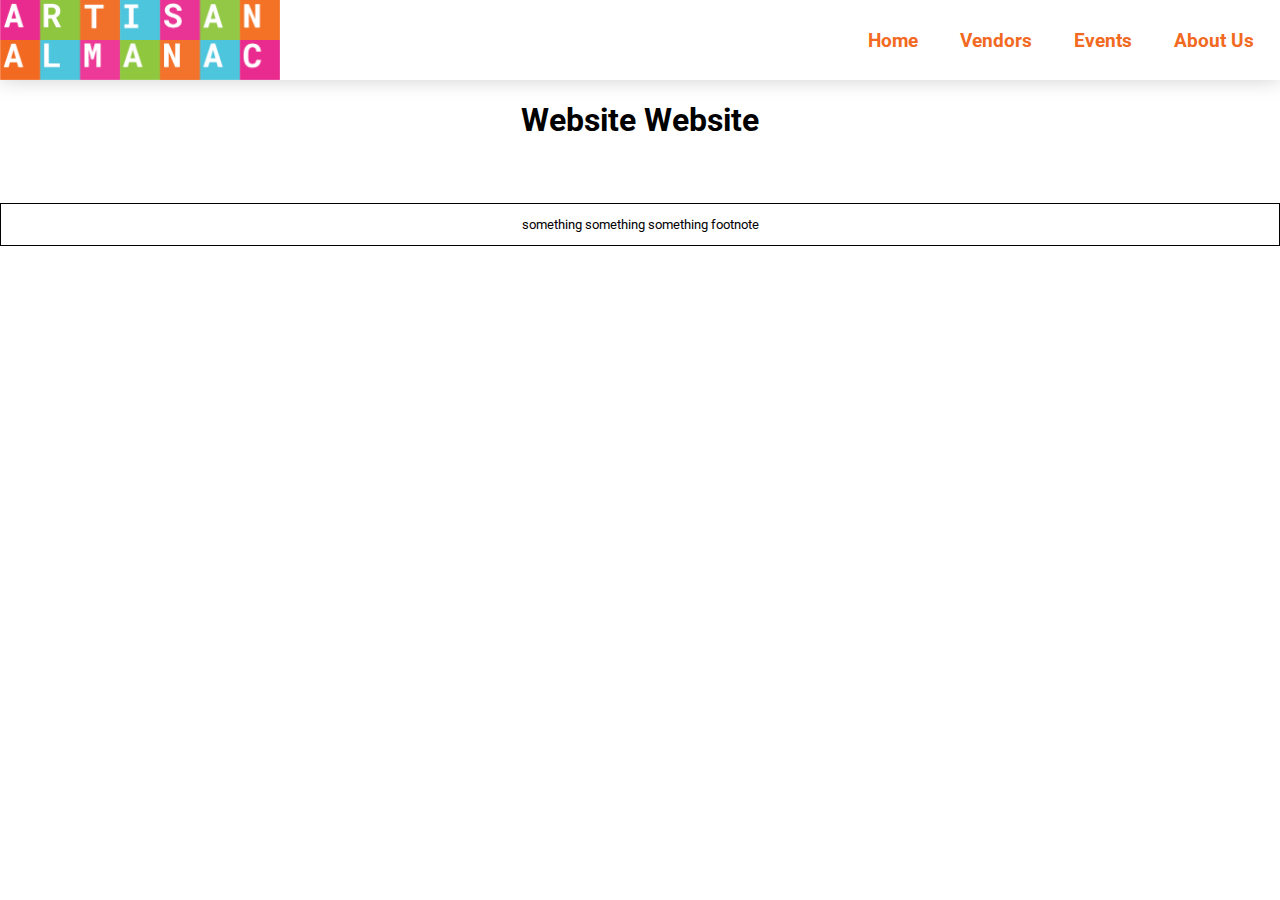
==== about.html @ 0b3cadd4 "Add files via upload" ====
<!DOCTYPE html>
<html lang="en">
  <head>
    <meta charset="UTF-8" />
    <meta name="viewport" content="width=device-width, initial-scale=1.0" />
    <meta http-equiv="X-UA-Compatible" content="ie=edge" />
    <title>Artisan Almanac | about</title>
    <link rel="stylesheet" href="styles.css" />
    <link rel="icon" href="" />
  </head>

  <body>
    <header>
      <a id="artisanlogo" href="index.html">
        <img
          src="artisanlogo.png"
          alt="The Artisan Almanac Logo"
          height="326"
          width="1140"
        />
      </a>
      <nav>
        <a href="index.html">Home</a>
        <a href="vendors.html">Vendors</a>
        <a href="events.html">Events</a>
        <a href="about.html">About Us</a>
      </nav>
    </header>

    <main>
      <h1>Website Website</h1>
    </main>
    <footer>
      <small>something something something footnote</small>
    </footer>
  </body>
</html>
---- styles.css ----
@import url("https://fonts.googleapis.com/css2?family=Roboto:ital,wght@0,100..900;1,100..900&display=swap");

:root {
  --pink: #E92A8F;
  --orange: #F26922;
  --green: #8EC63F;
  --blue: #4EC6DD;
}

* {
  box-sizing: border-box;
  font-family: "Roboto";
}

body {
  max-width: 100%;
  width: 100%;
  margin: 0;
}

h1 {
  margin-bottom: 4rem;
}

header {
  position: sticky;
  top: 0;
  max-width: 100%;
  width: 100%;
  height: 80px;
  margin: 0;
  /* padding-inline: 20px; */
  display: flex;
  justify-content: space-between;
  align-items: center;
  box-shadow: 0 0 20px #00000030;
  background-color: white;
  z-index: 1;
}

header img {
  width: auto;
  height: 100%;
  margin: 0;
  height: 100%;
  width: auto;
}

#artisanlogo {
  margin: 0;
  padding: 0;
  cursor: pointer;
  height: 80px;
  
}

nav {
  display: flex;
  align-self: center;
  justify-content: space-between;
  align-items: center;
  margin: 0;
  margin-right: 10px;
}

nav a {
  min-height: 100%;
  font-weight: 700;
  font-size: 1.2rem;
  color: var(--orange);
  text-decoration: none;
  /* background-color: var(--blue); */
  padding: 1rem;
  text-wrap:nowrap;
  margin-left: 10px ;
}

nav a:hover {
background-color: var(--orange);
color: white;
}

main {
  display: flex;
  /* height: 85vh; */
  width: 100%;
  max-width: 100%;
  justify-content: center;
  align-items: center;
}

#vendors-main {
  display: flex;
  flex-wrap: wrap;
  justify-content: center;
  width: 80%;
  /* border: 1px solid black; */
  margin: 0 auto;
  padding: 2%;
}

#pagetitle {
  margin: 0;
  height: auto;
  padding: 0;
  border: 0;
  border: 0px solid black;
}
#vendorlist {
  width: 100%;
  display: grid;
  grid-template-columns: 1fr 1fr 1fr;
  place-items: center;
  row-gap: 80px;
  column-gap: 30px;
  padding-top: 2rem;
}
#vendorListCard {
  height: 100%;
  border-radius: .5rem;
  padding: 1.5rem;
  width: 100%;
  display: flex;
  flex-direction: column;
  justify-content: top;
  align-items: center;
  box-shadow: 0 0 10px #00000030;
  /* margin-bottom: 30px; */
}

#vendorlist div img {
  position: relative;
  top: -80px;
  margin-bottom: -40px;
  height: 100px;
  width: 100px;
  background-color: #4EC6DD;
  border-radius: 100%;
}

#vendorlist div h3 {
  margin-top: 0px;
}

#socialLinks {
  gap: 10px;
  display: flex;
  justify-content: center;
}

button {
  border: 1px solid var(--orange);
  background-color: white;
  color: var(--orange);
  font-size: .8rem;
  font-weight: 700;
  padding: .8rem;
  cursor: pointer;
}

button:hover {
  background-color: #F26922;
  color: white;
}

aside {
  display: flex;
  flex-direction: column;
  align-items: left;
  padding-block: 1rem;
  width: 250px;
  /* border: 1px solid black; */
  background-color: #e9f6e8;
  margin: 0;
  padding-inline: 3rem;

}

#asideStickyDiv{
  position: sticky;
  top: 100px;
}

ul {
  padding-left: 0;
}

li {
  margin-block: 1.5rem;
  list-style: none;
  min-width: max-content;
}

#content{
  display: flex;
}

input {
  margin-right: 10px;
}

footer {
  display: flex;
  width: 100%;
  justify-content: center;
  border: 1px solid black;
  padding: 1%;
}
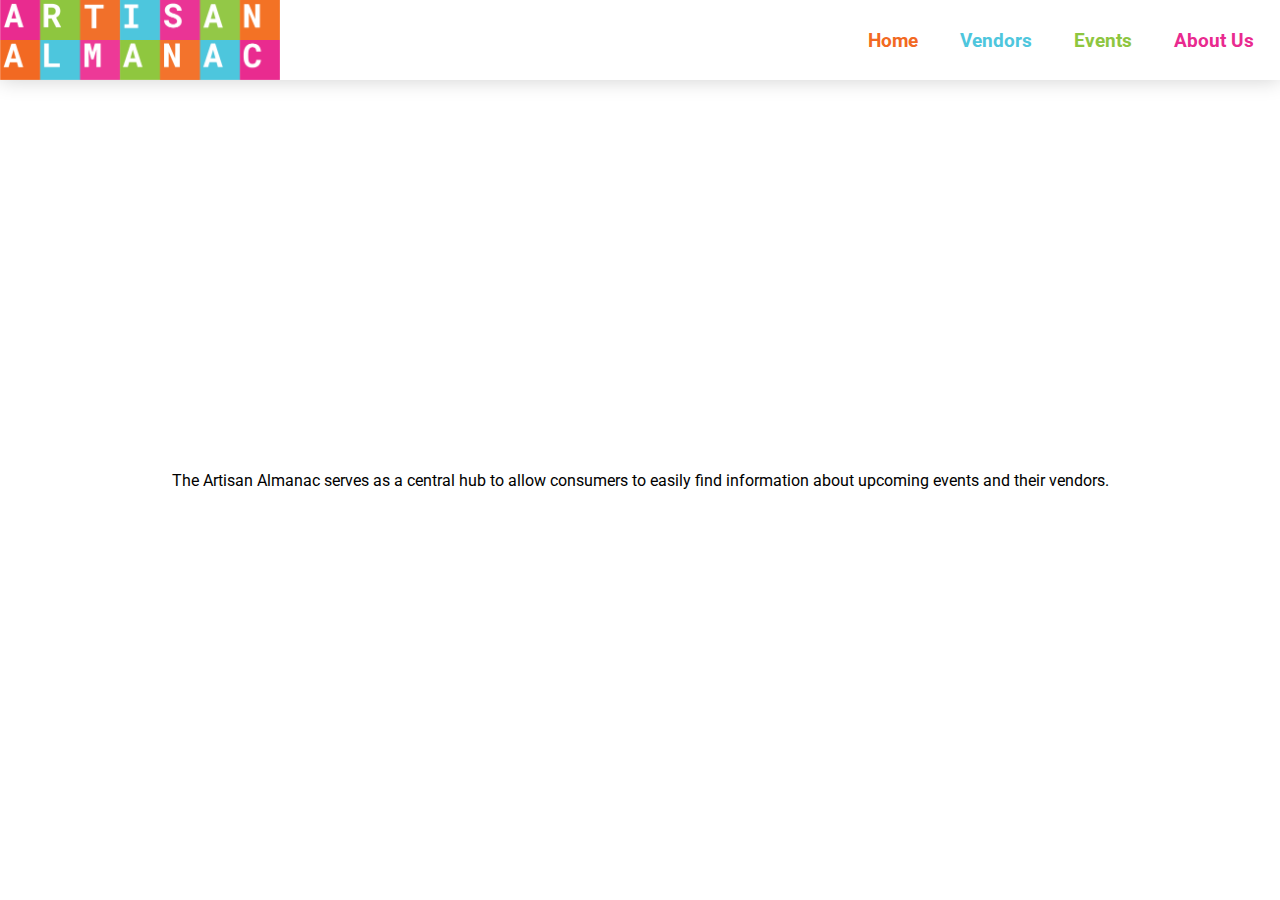
==== commit 7631620a: "Js functionality and style updates" ====
--- a/about.html
+++ b/about.html
@@ -6,7 +6,7 @@
     <meta http-equiv="X-UA-Compatible" content="ie=edge" />
     <title>Artisan Almanac | about</title>
     <link rel="stylesheet" href="styles.css" />
-    <link rel="icon" href="" />
+    <link rel="icon" href="ArtisanAlmanac_1_Logo.png" />
   </head>
 
   <body>
@@ -20,18 +20,18 @@
         />
       </a>
       <nav>
-        <a href="index.html">Home</a>
-        <a href="vendors.html">Vendors</a>
-        <a href="events.html">Events</a>
-        <a href="about.html">About Us</a>
+        <a href="index.html" id="orange">Home</a>
+        <a href="vendors.html" id="blue">Vendors</a>
+        <a href="events.html" id="green">Events</a>
+        <a href="about.html" id="pink">About Us</a>
       </nav>
     </header>
 
-    <main>
-      <h1>Website Website</h1>
+    <main id="abouttext">
+      <p>
+        The Artisan Almanac serves as a central hub to allow consumers to easily
+        find information about upcoming events and their vendors.
+      </p>
     </main>
-    <footer>
-      <small>something something something footnote</small>
-    </footer>
   </body>
 </html>
--- a/styles.css
+++ b/styles.css
@@ -1,10 +1,10 @@
 @import url("https://fonts.googleapis.com/css2?family=Roboto:ital,wght@0,100..900;1,100..900&display=swap");
 
 :root {
-  --pink: #E92A8F;
-  --orange: #F26922;
-  --green: #8EC63F;
-  --blue: #4EC6DD;
+  --pink: #e92a8f;
+  --orange: #f26922;
+  --green: #8ec63f;
+  --blue: #4ec6dd;
 }
 
 * {
@@ -20,6 +20,10 @@
 
 h1 {
   margin-bottom: 4rem;
+}
+
+h2 {
+  text-align: center;
 }
 
 header {
@@ -51,7 +55,6 @@
   padding: 0;
   cursor: pointer;
   height: 80px;
-  
 }
 
 nav {
@@ -67,26 +70,105 @@
   min-height: 100%;
   font-weight: 700;
   font-size: 1.2rem;
-  color: var(--orange);
   text-decoration: none;
   /* background-color: var(--blue); */
   padding: 1rem;
-  text-wrap:nowrap;
-  margin-left: 10px ;
-}
-
-nav a:hover {
-background-color: var(--orange);
-color: white;
+  text-wrap: nowrap;
+  margin-left: 10px;
+}
+
+#orange {
+  color: var(--orange);
+}
+
+#blue {
+  color: var(--blue);
+}
+
+#pink {
+  color: var(--pink);
+}
+
+#green {
+  color: var(--green);
+}
+
+#orange:hover {
+  background-color: var(--orange);
+  color: white;
+}
+#blue:hover {
+  background-color: var(--blue);
+  color: white;
+}
+#pink:hover {
+  background-color: var(--pink);
+  color: white;
+}
+#green:hover {
+  background-color: var(--green);
+  color: white;
+}
+
+@keyframes colorchange {
+  25% {
+    background-color: var(--orange);
+  }
+  50% {
+    background-color: var(--green);
+  }
+  75% {
+    background-color: var(--pink);
+  }
 }
 
 main {
+  top: 0;
   display: flex;
   /* height: 85vh; */
   width: 100%;
   max-width: 100%;
-  justify-content: center;
-  align-items: center;
+  height: 90%;
+  justify-content: center;
+  align-items: center;
+}
+
+#videotext {
+  display: flex;
+  flex-direction: column;
+  justify-content: center;
+  align-items: center;
+  position: absolute;
+  top: 45%;
+  color: white;
+  z-index: 1;
+  text-shadow: 2px 2px 10px black;
+  line-height: 0.1;
+}
+#videotext h1 {
+  font-size: 72px;
+}
+#videotext a {
+  color: white;
+  text-decoration: none;
+  background-color: var(--blue);
+  border-radius: 25px;
+  padding: 15px;
+  box-shadow: 2px 2px 10px black;
+  transition: 0.5s;
+}
+#videotext a:hover {
+  scale: 1.1;
+  animation-name: colorchange;
+  animation-duration: 5s;
+  animation-iteration-count: infinite;
+}
+
+main video {
+  max-width: 100%;
+  width: 70%;
+  position: absolute;
+  top: 20%;
 }
 
 #vendors-main {
@@ -117,14 +199,14 @@
 }
 #vendorListCard {
   height: 100%;
-  border-radius: .5rem;
+  border-radius: 0.2rem;
   padding: 1.5rem;
   width: 100%;
   display: flex;
   flex-direction: column;
   justify-content: top;
   align-items: center;
-  box-shadow: 0 0 10px #00000030;
+  box-shadow: 0 2px 8px #00000020;
   /* margin-bottom: 30px; */
 }
 
@@ -134,7 +216,7 @@
   margin-bottom: -40px;
   height: 100px;
   width: 100px;
-  background-color: #4EC6DD;
+  background-color: #4ec6dd;
   border-radius: 100%;
 }
 
@@ -150,16 +232,17 @@
 
 button {
   border: 1px solid var(--orange);
+  border-radius: 0.2rem;
   background-color: white;
   color: var(--orange);
-  font-size: .8rem;
+  font-size: 0.8rem;
   font-weight: 700;
-  padding: .8rem;
+  padding: 0.8rem;
   cursor: pointer;
 }
 
 button:hover {
-  background-color: #F26922;
+  background-color: #f26922;
   color: white;
 }
 
@@ -173,10 +256,9 @@
   background-color: #e9f6e8;
   margin: 0;
   padding-inline: 3rem;
-
-}
-
-#asideStickyDiv{
+}
+
+#asideStickyDiv {
   position: sticky;
   top: 100px;
 }
@@ -191,7 +273,7 @@
   min-width: max-content;
 }
 
-#content{
+#content {
   display: flex;
 }
 
@@ -205,4 +287,188 @@
   justify-content: center;
   border: 1px solid black;
   padding: 1%;
-}+}
+
+#calendar {
+  display: grid;
+  grid-template-columns: 1fr 1fr 1fr 1fr 1fr 1fr 1fr;
+  height: 90%;
+  width: 100%;
+  max-width: 800px;
+  max-height: 600px;
+  row-gap: 10px;
+  column-gap: 10px;
+  padding: 0.5rem;
+  margin: 0 auto;
+  justify-content: center;
+  align-items: center;
+  border: 0px solid black;
+  margin-bottom: 50px;
+}
+
+#dayOfWeek {
+  text-align: center;
+  color: #808080;
+}
+
+.calendarDayBox {
+  display: flex;
+  flex-direction: column;
+  color: #999999;
+  border: 1px solid rgb(222, 222, 222);
+  border-radius: 0.2rem;
+  width: 100%;
+  height: 110px;
+  padding: 0.5rem;
+}
+
+.calendarDayBox h2 {
+  text-align: left;
+  margin: 0;
+  font-weight: 500;
+}
+
+.hasEvent {
+  background-color: #fff;
+  border: 1px solid black;
+  color: black;
+  transition: all 0.1s;
+}
+
+.hasEvent:hover {
+  cursor: pointer;
+  transform: translateY(0px) translateX(2px) skewX(1deg);
+  box-shadow: -2px 5px 2px #00000020;
+}
+
+#calendarMain {
+  display: flex;
+  flex-direction: column;
+  /* flex-wrap: wrap; */
+  justify-content: center;
+  min-height: 90vh;
+}
+
+#eventBlobsDiv {
+  height: 100%;
+  display: flex;
+  align-items: end;
+  gap: 2px;
+}
+
+#eventBlobsDiv div {
+  height: 25%;
+  width: 25%;
+  border-radius: 1rem;
+}
+
+.eventType1 {
+  background-color: var(--orange);
+}
+
+.eventType2 {
+  background-color: var(--pink);
+}
+
+.eventType3 {
+  background-color: var(--blue);
+}
+
+.eventType4 {
+  background-color: var(--green);
+}
+
+#eventPopUpWindow {
+  display: none;
+  position: fixed;
+  padding: 2rem;
+  border: 1px solid #000;
+  border-radius: 0.2rem;
+  background-color: #fff;
+  width: 500px;
+  min-height: 60%;
+  box-shadow: 0px 10px 20px #00000030;
+}
+
+.eventPopUpCard {
+  text-decoration: none;
+  color: #000;
+  margin-block: 0;
+  border-radius: 0.2rem;
+  border: 1px solid #aaaaaa;
+  margin-bottom: 0.5rem;
+  display: flex;
+  flex-direction: column;
+  box-shadow: 0px 0px 0px #00000020;
+  transition: all 0.1s;
+}
+
+.eventPopUpCard:hover {
+  transform: translateX(2px) translateY(-2px);
+  box-shadow: -2px 4px 2px #00000020;
+}
+
+.eventPopUpColorBlob {
+  margin-right: 0.5rem;
+  height: 12px;
+  width: 100%;
+}
+
+#eventPopUpCardContent {
+  margin-inline: 1rem;
+}
+
+#eventPopUpCardContent h3,
+p {
+  margin: 0;
+  margin-block: 0.5rem;
+}
+
+#eventPopUp h1 {
+  margin-block: 0;
+}
+
+.goToEventBtn {
+  height: 70px;
+  width: 50px;
+  display: flex;
+  justify-content: center;
+  align-items: center;
+  font-weight: 800;
+}
+
+#closebutton {
+  position: absolute;
+  top: 0;
+  right: 0;
+  margin: 4%;
+  font-size: 32px;
+  font-weight: bold;
+  padding: 1% 2% 1% 2%;
+  transition: 0.1s;
+}
+
+#closebutton:hover {
+  transform: translateX(2px) translateY(-2px);
+  box-shadow: -2px 4px 2px #00000020;
+}
+#popUpHolder {
+  position: absolute;
+  display: none;
+  justify-content: center;
+  align-items: center;
+  width: 100%;
+  height: 100%;
+  backdrop-filter: blur(2px);
+}
+
+#hone {
+  margin-bottom: 0px;
+}
+
+#abouttext {
+  display: flex;
+  justify-content: center;
+  align-items: center;
+  height: 89vh;
+}
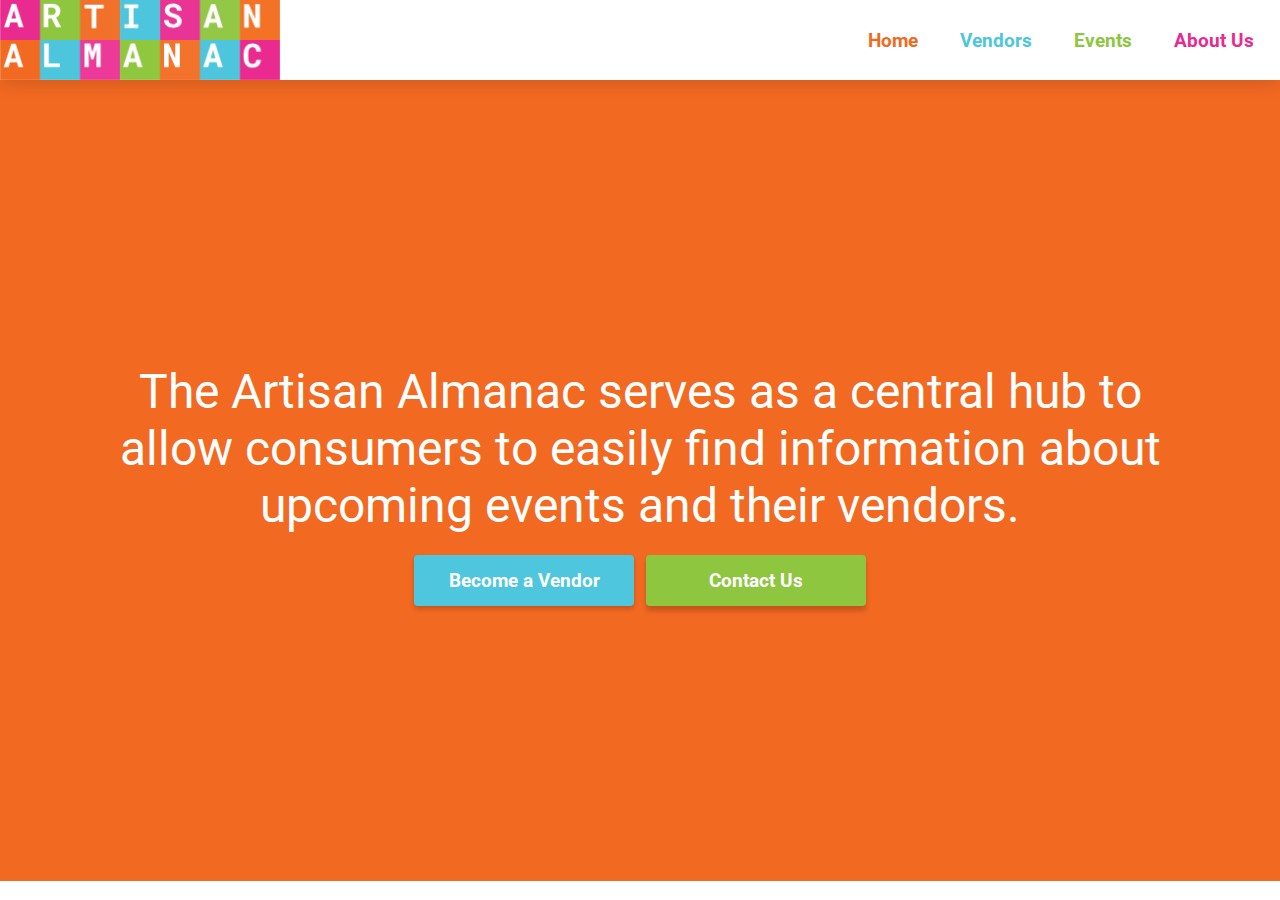
==== commit 11e98a54: "CSS enhancements to HOME and ABOUT US pages" ====
--- a/about.html
+++ b/about.html
@@ -32,6 +32,10 @@
         The Artisan Almanac serves as a central hub to allow consumers to easily
         find information about upcoming events and their vendors.
       </p>
+      <div>
+        <button class="btnP">Become a Vendor</button>
+        <button class="btnS">Contact Us</button>
+      </div>
     </main>
   </body>
 </html>
--- a/styles.css
+++ b/styles.css
@@ -142,7 +142,7 @@
   top: 45%;
   color: white;
   z-index: 1;
-  text-shadow: 2px 2px 10px black;
+  text-shadow: 0px 2px 5px #00000080;
   line-height: 0.1;
 }
 #videotext h1 {
@@ -152,15 +152,16 @@
   color: white;
   text-decoration: none;
   background-color: var(--blue);
-  border-radius: 25px;
-  padding: 15px;
+  border-radius: .25rem;
+  padding: 2rem;
   box-shadow: 2px 2px 10px black;
   transition: 0.5s;
+  margin-top: 1rem;
 }
 #videotext a:hover {
   scale: 1.1;
   animation-name: colorchange;
-  animation-duration: 5s;
+  animation-duration: 3s;
   animation-iteration-count: infinite;
 }
 
@@ -468,7 +469,46 @@
 
 #abouttext {
   display: flex;
+  flex-direction: column;
   justify-content: center;
   align-items: center;
   height: 89vh;
-}
+  font-size: 3rem;
+  padding-inline: 4rem;
+  text-align: center;
+  background-color: var(--orange);
+  color: white;
+}
+
+#abouttext p {
+  max-width: 40ch;
+}
+
+.btnP {
+  background-color: var(--blue);
+  color: white;
+  font-size: 1.2rem;
+  border-color: var(--blue);
+  padding-inline: 2rem;
+  min-width: 20ch;
+  box-shadow: 0px 3px 5px #00000030
+}
+
+.btnS {
+  background-color: var(--green);
+  color: white;
+  font-size: 1.2rem;
+  border-color: var(--green);
+  padding-inline: 2rem;
+  min-width: 20ch;
+  box-shadow: 0px 5px 5px #00000030
+}
+
+.btnP:hover, .btnS:hover {
+  border-color: white;
+}
+
+.homeMain {
+  margin-bottom: 4rem;
+  background-color: #8ec63f;
+}